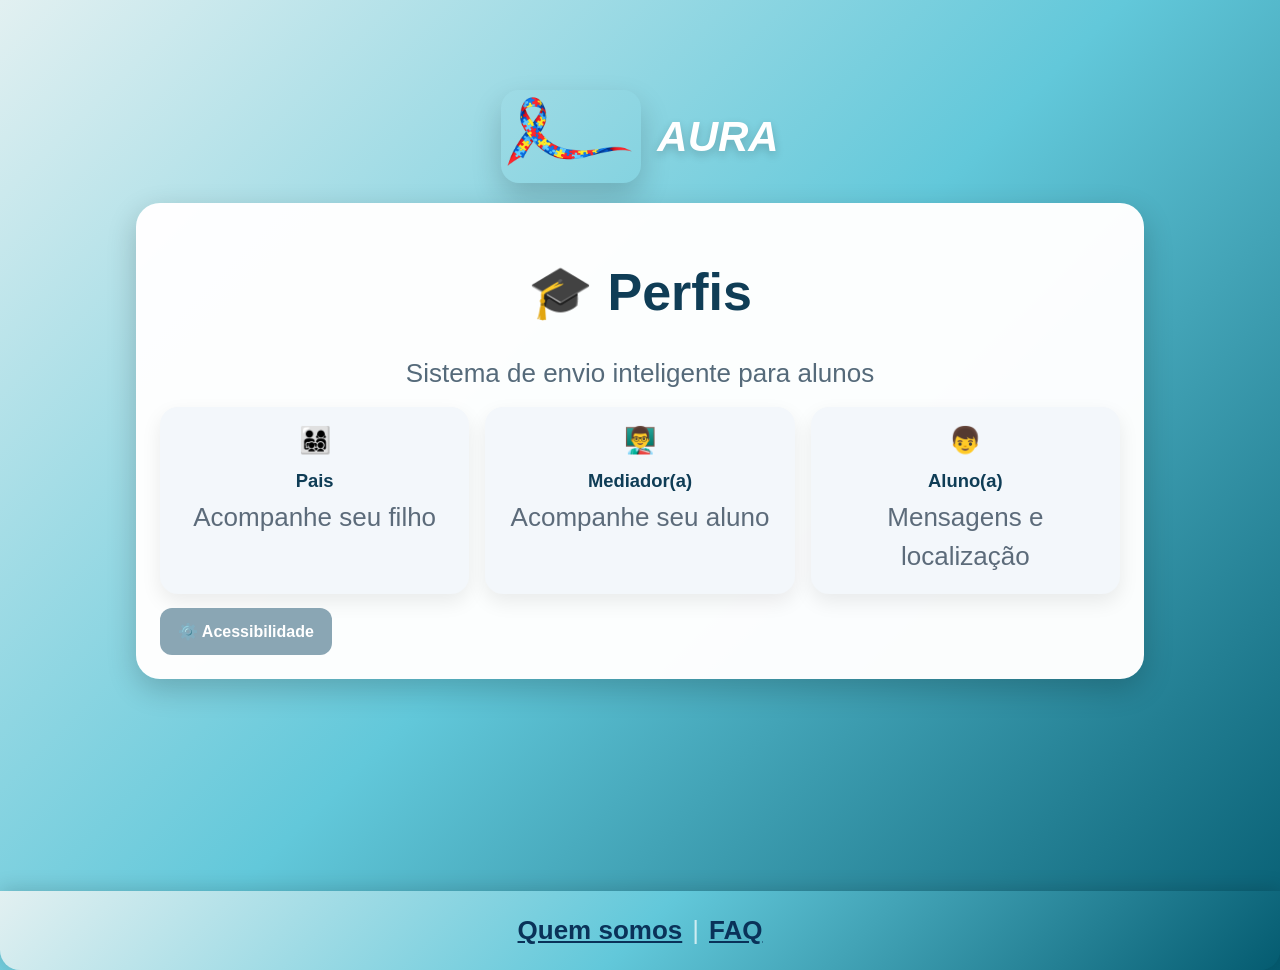
==== index.html @ e7c79120 "Update index.html" ====
<!DOCTYPE html>
<html lang="pt-br">
<head>
<meta charset="UTF-8">
<meta name="viewport" content="width=device-width, initial-scale=1.0">
<title>WatchPad Auxiliar</title>
<link rel="preconnect" href="https://fonts.googleapis.com">
<link rel="preconnect" href="https://fonts.gstatic.com" crossorigin>
<link href="https://fonts.googleapis.com/css2?family=Bodoni+Moda:wght@400;700&display=swap" rel="stylesheet">
<link rel="stylesheet" href="style.css">

</head>

<body>
    <header>
        <img src="aura.png" alt=""> 
        <h1 class="aura">
            AURA
        </h1>
    </header>

<div class="container">


<div id="home">
<h1>🎓 Perfis</h1>
<p class="sub">Sistema de envio inteligente para alunos</p>

<div class="menu">

<div class="card" onclick="abrirLoginPais()">
👨‍👩‍👧‍👦
<h3>Pais</h3>
<p>Acompanhe seu filho</p>
</div>

<div class="card" onclick="abrirLoginmediador()">
👨‍🏫
<h3>Mediador(a)</h3>
<p>Acompanhe seu aluno</p>
</div>

<div class="card" onclick="abrirLoginAluno()">
👦
<h3>Aluno(a)</h3>
<p>Mensagens e localização</p>
</div>

</div>
  <div class="page-actions">
    <button class="btn-secondary" onclick="abrirAcessibilidade()">⚙️ Acessibilidade</button>
  </div>
</div>


























<div id="loginPais" class="hidden login-panel">
  <h2 class="page-title">Entrar como Pais</h2>
  <p class="sub">Acesse o painel para acompanhar o dia do seu filho.</p>

  <div class="form-group">
    <input placeholder="Email">
  </div>
  <div class="form-group">
    <input type="password" placeholder="Senha">
  </div>

  <div class="page-actions vertical-actions">
    <button class="btn-secondary" onclick="painelPais()">Entrar</button>
    <button class="btn-secondary" onclick="abrirRecuperarSenha('pai')">Esqueci minha senha</button>
    <button class="btn-secondary" onclick="abrirCadastroPais()">Cadastrar</button>
    <button class="btn-secondary" onclick="voltar()">Voltar</button>
  </div>
</div>



<div id="loginmediador" class="hidden login-panel">
  <h2 class="page-title">Entrar como Mediador</h2>
  <p class="sub">Acesse o painel do mediador para acompanhar o aluno e a família.</p>

  <div class="form-group">
    <input placeholder="Email">
  </div>
  <div class="form-group">
    <input type="password" placeholder="Senha">
  </div>

  <div class="page-actions vertical-actions">
    <button  class="btn-secondary" onclick="painelmediador()">Entrar</button>
    <button class="btn-secondary" onclick="abrirRecuperarSenha('mediador')">Esqueci minha senha</button>
    <button class="btn-secondary" onclick="abrirCadastroMediador()">Cadastrar</button>
    <button class="btn-secondary" onclick="voltar()">Voltar</button>
  </div>
</div>



<div id="loginAluno" class="hidden login-panel">
  <h2 class="page-title">Entrar como Aluno</h2>
  <p class="sub">Acesse sua área para ver mensagens e localização.</p>

  <div class="form-group">
    <input placeholder="Usuário">
  </div>
  <div class="form-group">
    <input type="password" placeholder="Senha">
  </div>

  <div class="page-actions vertical-actions">
    <button class="btn-secondary" onclick="painelAluno()">Entrar</button>
    <button class="btn-secondary" onclick="abrirRecuperarSenha('aluno')">Esqueci minha senha</button>
    <button class="btn-secondary" onclick="voltar()">Voltar</button>
  </div>
</div>











<div id="recuperarSenha" class="hidden">

  <h2>🔑 Recuperar senha</h2>

  <p>Digite seu email cadastrado:</p>

  <input id="emailRecuperacao" placeholder="Email">


  <button class="btn-secondary" onclick="recuperarSenha()">
    Enviar nova senha
  </button>


  <button class="btn-secondary" onclick="voltar()">
    Voltar
  </button>


</div>

















<div id="tela2fa" class="hidden">
  <div class="box">
    <h3>🔐 Verificação em 2 etapas</h3>

    <p>Digite o código enviado para seu email.</p>
    <p id="mensagem2fa">Um código de verificação foi enviado para seu email.</p>
    <input id="input2fa" type="text" placeholder="Digite o código">

    <button class="btn-secondary" onclick="verificar2FA()">Confirmar</button>
    <button class="btn-secondary" onclick="reenviarCodigo2FA()">🔄 Reenviar Código</button>
    <button class="btn-secondary" onclick="voltarLoginMediador()">⬅ Voltar</button>
  </div>
</div>
<div id="acessibilidade" class="hidden">
  <h2 class="page-title">Acessibilidade</h2>
  <p class="sub">Aumente a letra e escolha um tema que facilite a leitura.</p>

  <div class="box">
    <h3>Tamanho da letra</h3>
    <div class="page-actions">
      <button class="btn-secondary" onclick="setFontSize('small')">Pequena</button>
      <button class="btn-secondary" onclick="setFontSize('medium')">Média</button>
      <button class="btn-secondary" onclick="setFontSize('large')">Grande</button>
    </div>
  </div>

  <div class="box">
    <h3>Tema</h3>
    <div class="page-actions">
      <button class="btn-secondary" onclick="setTheme('light')">Claro</button>
      <button class="btn-secondary" onclick="setTheme('dark')">Escuro</button>
    </div>
  </div>

  <div class="page-actions">
    <button class="btn-secondary" onclick="voltar()">Voltar</button>
  </div>
</div>







































<div id="registroPais" class="hidden">
  <h2 class="page-title">Cadastro dos Pais</h2>
  <p class="sub">Informe seus dados e crie uma senha para acessar o sistema.</p>

  <div class="form-group">
    <input id="cadNomePai" placeholder="Nome completo">
  </div>
  <div class="form-group">
    <input id="cadCpfPai" placeholder="CPF">
  </div>
  <div class="form-group">
    <input id="cadEmailPai" placeholder="Email">
  </div>
  <div class="form-group">
    <input id="cadSenhaPai" type="password" placeholder="Senha">
  </div>
  <div class="form-group">
    <input id="cadAlunoPai" placeholder="Nome do aluno">
  </div>
  <div class="form-group">
    <label for="cadGeneroAluno">Gênero do aluno</label>
    <select id="cadGeneroAluno">
      <option value="">Selecione</option>
      <option value="masculino">Masculino</option>
      <option value="feminino">Feminino</option>
      <option value="outro">Outro / Prefiro não dizer</option>
    </select>
  </div>
  <div class="form-group">
    <input id="cadTurmaPai" placeholder="Turma do aluno">
  </div>

  <div class="page-actions">
    <button class="btn-secondary" onclick="registrarPai()">Cadastrar</button>
    <button class="btn-secondary" onclick="voltar()">Voltar</button>
  </div>
</div>















































<div id="registroMediador" class="hidden">
  <h2 class="page-title">Cadastro do Mediador</h2>
  <p class="sub">Informe seus dados e crie uma conta para acessar o painel.</p>

  <div class="form-group">
    <input id="cadNomeMediador" placeholder="Nome completo">
  </div>
  <div class="form-group">
    <input id="cadCpfMediador" placeholder="CPF">
  </div>
  <div class="form-group">
    <input id="cadEmailMediador" placeholder="Email">
  </div>
  <div class="form-group">
    <input id="cadIdEscola" placeholder="ID da escola">
  </div>
  <div class="form-group">
    <input id="cadSenhaMediador" type="password" placeholder="Criar senha">
  </div>

  <div class="page-actions">
    <button class="btn-secondary" onclick="registrarMediador()">Cadastrar</button>
    <button class="btn-secondary" onclick="voltar()">Voltar</button>
  </div>
</div>


















































<div id="pais" class="hidden">
  <h2 class="page-title">Painel dos Pais</h2>
  <p class="sub">Envie vídeos, acompanhe localização e converse com os professores.</p>

  <div class="box">
    <h3>Localização do Aluno</h3>
    <div class="map">📍 Lucas está na escola</div>
  </div>

  <div class="box">
    <h3>Enviar vídeo para o aluno</h3>
    <video id="camera" autoplay muted></video>
    <div class="page-actions">
      <button class="btn-secondary" onclick="iniciarCamera()">Abrir Câmera</button>
      <button class="btn-secondary" onclick="gravarVideo()">Gravar</button>
      <button class="btn-secondary" onclick="pararGravacao()">Parar</button>
    </div>
    <video id="preview" controls></video>
  </div>
  <div class="box">
    <h3>Chat com Professores</h3>
    <div class="chat" id="chatPais">
      <div class="msg">Professora: Lucas teve um ótimo dia!</div>
    </div>
    <div class="form-group">
      <input id="msgPais" placeholder="Digite mensagem">
    </div>
    <div class="page-actions">
      <button class="btn-secondary" onclick="enviarMsgPais()">Enviar</button>
    </div>
  </div>
  <div class="box">
    <h3>📚 Histórico do Aluno</h3>
    <p class="sub" style="text-align:left">Eventos enviados pelo mediador:</p>
    <div class="historico" id="historicoPais">
      <p style="color:#aaa">Nenhum evento recebido ainda.</p>
    </div>
  </div>
  <div class="box">
    <h3>⚙ Perfil dos Pais</h3>
    <p>Gerencie suas informações pessoais e preferências da conta.</p>
  
    <div class="page-actions">
      <button class="btn-secondary" onclick="abrirConfiguracoesPais()">
        ⚙ Abrir Configurações
      </button>
  
      <button class="btn-secondary" onclick="logout()">
         Sair
      </button>
    </div>
  </div>
</div>

























<div id="aluno" class="hidden aluno-page">
  <div class="aluno-hero" id="alunoHero">
    <h2 class="page-title" id="alunoTitle">Olá Lucas 👋</h2>
    <p class="sub" id="alunoSubtitle">Seu espaço tranquilo para saber onde está e contar como se sente.</p>
  </div>

  <div class="box">
    <h3>Onde você está</h3>
    <div class="map" id="alunoLocation">📍 Escola Municipal</div>
  </div>

  <div class="box">
    <h3>Mensagem dos Pais</h3>
    <video id="videoAluno" controls></video>
  </div>

  <div class="box">
    <h3>Coisas que ajudam hoje</h3>
    <div class="sticker-grid">
      <div class="sticker-card masculino" id="sticker1"><span>🎧</span>Música calma</div>
      <div class="sticker-card masculino" id="sticker2"><span>☕</span>Intervalo tranquilo</div>
      <div class="sticker-card masculino" id="sticker3"><span>📚</span>História favorita</div>
      <div class="sticker-card masculino" id="sticker4"><span>🌈</span>Atividade sensorial</div>
    </div>
  </div>

  <div class="box">
    <h3>Configurações da Página</h3>
    <p>Escolha um tema de fundo com desenhos e cores especiais para você.</p>
    <div id="alunoThemeOptions" class="theme-options"></div>
  </div>

  <div class="box">
    <h3>Comunicação Rápida</h3>
    <div class="actions">
      <button class="action-btn" onclick="enviarMensagemAluno('😊 Estou bem')">😊 Estou bem</button>
      <button class="action-btn" onclick="enviarMensagemAluno('🚨 Preciso de ajuda')">🚨 Preciso de ajuda</button>
      <button class="action-btn" onclick="enviarMensagemAluno('💧 Quero água')">💧 Quero água</button>
      <button class="action-btn" onclick="enviarMensagemAluno('😔 Estou triste')">😔 Estou triste</button>
    </div>
  </div>

  <div class="page-actions">
    <button class="btn-secondary" onclick="logout()">Sair</button>
  </div>
</div>

































<div id="configuracoesPais" class="hidden">
  <h2 class="page-title">⚙ Configurações do Perfil</h2>
  <p class="sub">Atualize suas informações pessoais.</p>

  <div class="box">
    <h3>👤 Informações Pessoais</h3>

    <div class="form-group"><input id="nomePaiConfig" placeholder="Alterar nome"></div>

    <div class="form-group"><input id="emailPaiConfig" placeholder="Alterar email"></div>

    <div class="form-group"><input id="senhaPaiConfig" type="password" placeholder="Nova senha"></div>

    <div class="form-group"><input id="alunoPaiConfig" placeholder="Alterar nome do aluno"></div>
    
    <div class="form-group"><input id="turmaPaiConfig" placeholder="Alterar turma do aluno"></div>
    
    <button class="btn-secondary" onclick="salvarConfiguracoesPais()">💾 Salvar Alterações</button>
  </div>
<div class="box">
  <h3>🔒 Segurança</h3>
  <div class="page-actions">
    <button class="btn-secondary" id="btnAtivar2FAPai" onclick="toggle2FAPai()">
      📱 Ativar autenticação em 2 etapas
    </button>

    <button class="btn-secondary" id="btnDesativar2FAPai" style="display: none;" onclick="toggle2FAPai()">
      🔓 Desativar autenticação em 2 etapas
    </button>

    <button class="btn-secondary" onclick="logout()">
      🚪 Sair da Conta
    </button>
  </div>

</div>
  <div class="page-actions">
    <button class="btn-secondary" onclick="voltarPainelPais()">⬅ Voltar ao Painel</button>
  </div>
</div>



<div id="mediador" class="hidden">
    <div id="configuracoesMediador" class="hidden">
    <h2 class="page-title">⚙ Configurações do Perfil</h2>
    <p class="sub">Ajuste suas informações, notificações e opções de segurança.</p>

    <div class="box">
      <h3>👤 Informações Pessoais</h3>
      <div class="form-group">
        <input type="text" placeholder="Alterar nome">
      </div>
      <div class="form-group">
        <input type="email" placeholder="Alterar email">
      </div>
      <div class="form-group">
        <input type="text" placeholder="Alterar ID da Escola">
      </div>
      <div class="form-group">
        <input type="password" placeholder="Nova senha">
      </div>
      <button class="btn-secondary" onclick="salvarConfiguracoesMediador()">💾 Salvar Alterações</button>
    </div>

    <div class="box">
      <h3>🔔 Notificações</h3>
      <label><input type="checkbox" id="notifUrgentes"> Receber mensagens urgentes</label>
      <label><input type="checkbox" id="notifLocalizacao"> Receber alertas de localização</label>
      <label><input type="checkbox" id="notifRelatorios"> Receber relatórios diários</label>
      <br><br>
      <button class="btn-secondary" onclick="salvarNotificacoes()">💾 Salvar Notificações</button>
    </div>

  <div class="box">
    <h3>🔊 Sons</h3>
  
    <select id="somNotificacao">
      <option value="padrao">🔔 Padrão</option>
      <option value="suave">🎵 Suave</option>
      <option value="urgente">🚨 Urgente</option>
    </select>
  
    <br><br>
  
    <button class="btn-secondary" onclick="testarSom()">▶ Testar Som</button>
    <button class="btn-secondary" onclick="salvarSom()">💾 Salvar Som</button>
  </div>

    <div class="box">
      <h3>🔒 Segurança</h3>
      <div class="page-actions">
        <button class="btn-secondary" id="btnAtivar2FA" onclick="toggle2FA()">📱 Ativar autenticação em 2 etapas</button>
          <button class="btn-secondary" id="btnDesativar2FA" style="display: none;" onclick="toggle2FA()">🔓 Desativar autenticação em 2 etapas</button>
        <button class="btn-secondary" onclick="logout()">🚪 Sair da Conta</button>
      </div>
    </div>

    <div class="page-actions">
      <button class="btn-secondary" onclick="voltarPainelMediador()">⬅ Voltar ao Painel</button>
    </div>
  </div>
  

  <div id="mediadorMain">
    <h2 class="page-title">👨‍🏫 Painel do Mediador</h2>
    <p class="sub">Gerencie o aluno, responda mensagens e acompanhe o histórico com clareza.</p>

    <div class="box">
      <h3>🎓 Aluno Acompanhado</h3>
      <div class="perfil-aluno">
        <img src="https://cdn-icons-png.flaticon.com/512/3048/3048122.png" width="80">
        <div>
          <h3>Lucas Oliveira</h3>
          <p>10 anos • Turma 5º A</p>
          <p>Status: ✅ Na escola</p>
        </div>
      </div>
    </div>

    <div class="box">
      <h3>📍 Localização do Aluno</h3>
      <div class="map">📌 Escola Municipal Aurora<br><br>🕒 Atualizado há 2 minutos</div>
    </div>

    <div class="box">
      <h3>💬 Mensagens Rápidas do Aluno</h3>
      <div class="chat" id="chatAluno">
        <div class="msg aluno">😔 "Estou triste"</div>
        <div class="msg aluno">💧 "Quero água"</div>
        <div class="msg urgent">🚨 "Preciso de ajuda"</div>
      </div>
      <div class="form-group">
        <input id="respostaMediador" placeholder="Responder ao aluno...">
      </div>
      <button class="btn-secondary" onclick="responderAluno()">Enviar resposta</button>
    </div>

    <div class="box">
      <h3>👨‍👩‍👧 Chat com os Pais</h3>
      <div class="chat" id="chatPaisMediador">
        <div class="msg">👩 Mãe: Lucas dormiu bem hoje.</div>
        <div class="msg">👨 Mediador: Obrigado pelo aviso ❤️</div>
      </div>
      <div class="form-group">
        <input id="msgPaisMediador" placeholder="Digite uma mensagem">
      </div>
      <button class="btn-secondary" onclick="enviarMsgPaisMediador()">Enviar</button>
    </div>

    <div class="box">
  <h3>📚 Histórico do Aluno</h3>
  <div class="historico">
    <label><input type="checkbox" class="evento-check" value="✅ Completou atividade de matemática | 08:15 | sucesso"> ✅ Completou atividade de matemática <span>08:15</span></label>
    <label><input type="checkbox" class="evento-check" value="✅ Participou da roda de leitura | 09:20 | sucesso"> ✅ Participou da roda de leitura <span>09:20</span></label>
    <label><input type="checkbox" class="evento-check" value="⚠ Ficou agitado durante o recreio | 10:05 | alerta"> ⚠ Ficou agitado durante o recreio <span>10:05</span></label>
    <label><input type="checkbox" class="evento-check" value="🚨 Pedido urgente enviado | 10:12 | urgente"> 🚨 Pedido urgente enviado <span>10:12</span></label>
  </div>
  <div class="page-actions" style="margin-top:14px">
    <button class="btn-secondary" onclick="enviarHistoricoParaPais()">Enviar para os Pais</button>
  </div>
</div>

    <div class="box">
      <h3>⚙ Perfil do Mediador</h3>
      <p>Gerencie suas informações pessoais e preferências da conta.</p>
      <div class="page-actions">
        <button class="btn-secondary" onclick="abrirConfiguracoes()">⚙ Abrir Configurações</button>
        <button class="btn-secondary" onclick="logout()">Sair</button>
      </div>
    </div>
  </div>
</div>
















































</div>
<footer id="rodape" class="footer home-footer">
  <div class="footer-content">
    <div class="footer-links">
      <a href="QuemSomos.html">Quem somos</a>
      <span class="footer-separator">|</span>
      <a href="FAQ.html">FAQ</a>
    </div>
  </div>
</footer>

<script src="https://cdn.jsdelivr.net/npm/@emailjs/browser@4/dist/email.min.js"></script>

<script>
  emailjs.init({
    publicKey: "IQWuJmZuiv3ZullEm",
  });
</script>

<script src="script.js"></script>

</body>
</html>
---- style.css ----
body{
    font-family: Arial, sans-serif;
    margin:0;
    background:linear-gradient(135deg,#e2f0f1,rgb(98, 200, 218),#045b70 );
    min-height:100vh;
    display:flex;
    flex-direction:column;
    align-items:center;
    padding:70px 0 0;
}

header{
    display:flex;
    align-items:center;
    justify-content:center;
    gap:16px;
    margin:20px 0 20px;
    text-align:center;
    width:min(100%,960px);
}

header img{
    width:140px;
    max-width:170px;
    border-radius:18px;
    box-shadow:0 14px 30px rgba(0,0,0,0.18);
}

.aura{
    position:static;
    left:auto;
    transform:none;
    width:auto;
    font-style:italic;
    font-size:42px;
    color:#ffffff;
    margin:0;
    text-shadow:0 4px 10px rgba(0,0,0,0.2);
}
#home{
     text-align:center;
}
.container{
    width:92%;
    max-width:960px;
    background:rgba(255,255,255,0.98);
    border-radius:24px;
    padding:24px 24px 24px;
    box-shadow:0 10px 30px rgba(0,0,0,0.2);
    position: relative;
}
.container.sem-caixa {
    background: transparent;
    box-shadow: none;
    border: none;
    max-width: 100%;
}
.page-title{
    font-size:1.8rem;
    margin:0 0 8px;
    color:#0f3d56;
}

.menu{
    display:flex;
    gap:16px;
    justify-content:center;
    margin-top:18px;
    flex-wrap:wrap;
}

.sub{
    text-align:center;
    color:#556a7a;
    margin-bottom:18px;
}

.card{
    flex:1;
    min-width:180px;
    padding:18px;
    border-radius:18px;
    background:#f3f7fb;
    text-align:center;
    cursor:pointer;
    transition:transform 0.3s ease, box-shadow 0.3s ease;
    box-shadow:0 8px 20px rgba(0,0,0,0.08);
}

.card:hover{
    transform:scale(1.03);
    box-shadow:0 16px 30px rgba(0,0,0,0.14);
}

.card h3{
    margin:14px 0 6px;
    font-size:1.15rem;
}

.card p{
    margin:0;
    color:#5c6b7a;
    line-height:1.5;
}

button{
    padding:14px 18px;
    border:none;
    border-radius:12px;
    background:#070707;
    color:white;
    font-size:16px;
    cursor:pointer;
    transition:background 0.25s ease, transform 0.25s ease;
}

button:hover{
    background:#686969;
}

.btn-secondary{
    background:#8aa6b4;
    font-weight: bold;
}

.btn-secondary:hover{
    background:#6f8a9b;
}

input{
    width:96%;
    padding:12px 14px;
    margin-top:10px;
    border-radius:10px;
    border:1px solid #d1d7dd;
    background:#f8fbff;
    color:#1c2e46;
    font-size:15px;
}

.form-group{
    margin-bottom:16px;
}

.page-actions{
    display:flex;
    flex-wrap:wrap;
    gap:10px;
    align-items:center;
    margin-top:14px;
}

.page-actions.vertical-actions{
    flex-direction:column;
    align-items:stretch;

}

.page-actions.vertical-actions button{
    width:100%;
}

.login-panel{
    max-width:420px;
    width:100%;
    margin:0 auto;
    padding:28px 24px;
    background:rgba(243,247,251,0.97);
    border-radius:24px;
    box-shadow:0 18px 40px rgba(0,0,0,0.12);
    display:flex;
    flex-direction:column;
    gap:16px;
}

.login-panel .page-title,
.login-panel .sub{
    text-align:center;
}

label{
    display:block;
    margin-bottom:6px;
    color:#334155;
    font-size:0.95rem;
}

label input[type="checkbox"]{
    margin-right:8px;
    width:auto;
    padding:0;
    margin-top:0;
}

select{
    width:100%;
    padding:12px 14px;
    margin-top:4px;
    border-radius:10px;
    border:1px solid #d1d7dd;
    background:#f8fbff;
    color:#1c2e46;
    font-size:15px;
}

.aluno-page{
    background: linear-gradient(180deg, rgba(238,255,255,0.95), rgba(206,246,255,0.95));
    border: 2px solid rgba(0, 148, 212, 0.16);
    padding: 22px;
    border-radius: 24px;
}

.aluno-page.masculino{
    border-color: rgba(3, 105, 161, 0.18);
}

.aluno-page.feminino{
    border-color: rgba(183, 54, 188, 0.2);
}

.aluno-hero{
    background: linear-gradient(135deg, #d9f7ff, #c7e9ff);
    border: 1px dashed #73c2fb;
    border-radius: 20px;
    padding: 18px;
    text-align: center;
    box-shadow: inset 0 0 0 1px rgba(74,144,226,0.08);
}

.aluno-hero p{
    margin: 10px 0 0;
    color: #0c4a6e;
    font-weight: 600;
}

.aluno-hero.masculino{
    background: linear-gradient(135deg, #d9f7ff, #c7e0ff);
    border-color: #73c2fb;
    color:#0c4a6e;
}

.aluno-hero.feminino{
    background: linear-gradient(135deg, #ffe5f8, #f4d3ff);
    border-color:#e59bf0;
    color:#581c5a;
}

.aluno-hero.neutro{
    background: linear-gradient(135deg, #f2f7fa, #e9f2f7);
    border-color:#a4d5e2;
    color:#214d60;
}

.theme-options{
    display:flex;
    flex-wrap:wrap;
    gap:10px;
    margin-top:12px;
}

.theme-option{
    flex:1 1 120px;
    padding:12px 14px;
    border-radius:14px;
    border:1px solid rgba(15,23,42,0.12);
    background:#ffffff;
    color:#0f3d56;
    cursor:pointer;
    font-weight:700;
    transition:transform 0.2s ease, background 0.2s ease, border-color 0.2s ease;
}

.theme-option:hover{
    transform:translateY(-1px);
    background:#e8f6ff;
}



/* html theme rules removed to keep themes scoped to .aluno-page only */

.sticker-card.feminino{
    background:#fff0fb;
    border-color:#f0b7ff;
    color:#6f2f64;
    box-shadow:0 10px 20px rgba(185,84,177,0.14);
}

.sticker-grid{
    display:grid;
    grid-template-columns:repeat(2,minmax(120px,1fr));
    gap:12px;
    margin-top:12px;
}

.sticker-card{
    background:#ffffff;
    border: 1px solid #d5efff;
    border-radius:18px;
    padding:16px;
    text-align:center;
    color:#114d6d;
    box-shadow:0 10px 20px rgba(25,118,210,0.08);
}

.sticker-card span{
    display:block;
    font-size:1.8rem;
    margin-bottom:10px;
}

.aluno-page .box{
    background:rgba(255,255,255,0.95);
}

.hidden{
    display:none;
}

body.theme-light{
    background:linear-gradient(135deg,#e2f0f1,rgb(98, 200, 218),#045b70);
    color:#0f3d56;
}

body.theme-dark{
    background:#0f172a;
    color:#e2e8f0;
}

body.theme-dark .container{
    background:rgba(15,23,42,0.98);
}

body.theme-dark .card{
    background:#111827;
    color:#e2e8f0;
}

body.theme-dark .sub,
body.theme-dark p,
body.theme-dark label{
    color:#cbd5e1;
}

body.theme-dark input{
    background:#0f172a;
    border-color:#334155;
    color:#e2e8f0;
}

body.theme-dark .map,
body.theme-dark .box,
body.theme-dark .chat{
    background:#111827;
}

body.theme-dark .msg{
    background:#1f2937;
    color:#e2e8f0;
}

body.theme-dark button{
    background:#2563eb;
}

body.theme-dark button:hover{
    background:#1d4ed8;
}

body.font-small{
    font-size:14px;
}

.footer{
    width:100%;
    margin:0;
    margin-top:auto;
    padding:24px 0;
    border-radius:0 0 20px 20px;
    background:linear-gradient(135deg,#e2f0f1,rgb(98, 200, 218),#045b70 );
    color:#f5f9ff;
    text-align:center;
    box-shadow:0 -2px 20px rgba(0,0,0,0.16);
}

.footer .footer-content{
    width:min(100%,1200px);
    padding:0 20px;
    margin:0 auto;
    display:flex;
    flex-direction:column;
    gap:12px;
    align-items:center;
    justify-content:center;
}

.footer-links{
    display:flex;
    align-items:center;
    gap:10px;
    flex-wrap:wrap;
    justify-content:center;
}

.footer-separator{
    color:rgba(255,255,255,0.7);
}

.footer p{
    margin:0;
    max-width:760px;
    line-height:1.75;
    color:#dceeff;
    font-size:0.98rem;
}

.footer a{
    color:#0a3259;
    text-decoration:underline;
    font-weight:700;
}

.faq-list details{
    background:rgba(255,255,255,0.95);
    border:1px solid rgba(56, 135, 235, 0.18);
    border-radius:18px;
    margin-bottom:14px;
    padding:0;
    overflow:hidden;
    box-shadow:0 8px 20px rgba(0, 91, 141, 0.08);
}

.faq-list summary{
    list-style:none;
    cursor:pointer;
    padding:18px 20px;
    font-size:1rem;
    font-weight:700;
    color:#0f3d56;
    position:relative;
}

.faq-list summary::-webkit-details-marker{
    display:none;
}

.faq-list details[open] summary{
    background:rgba(9, 122, 199, 0.12);
}

.faq-list p{
    margin:0;
    padding:0 20px 18px;
    color:#264870;
    line-height:1.8;
    font-size:0.96rem;
}

.faq-list summary::after{
    content:'+';
    position:absolute;
    right:20px;
    top:50%;
    transform:translateY(-50%);
    font-size:1.2rem;
    color:#0f3d56;
}

.faq-list details[open] summary::after{
    content:'−';
}

.quem-somos-page{
    background:linear-gradient(135deg,#0f4db5,#5ab0ff,#1055a8);
    color:#102a4b;
}

.quem-somos-page .container{
    background:rgba(255,255,255,0.96);
}

.quem-somos-page .aura{
    color:#ffffff;
    text-shadow:0 4px 12px rgba(0,0,0,0.18);
}

.quem-somos-page .page-title,
.quem-somos-page h1,
.quem-somos-page h2{
    font-family:'Bodoni Moda',serif;
    color:#0a3259;
}

.quem-somos-page .intro,
.quem-somos-page .autism-box p{
    font-size:1rem;
    line-height:1.8;
    color:#264870;
}

.quem-somos-page .autism-box{
    border:2px solid #67b8ff;
    background:linear-gradient(180deg,rgba(128,209,255,0.16),rgba(255,255,255,0.92));
    box-shadow:0 14px 30px rgba(51, 102, 153, 0.12);
}

.quem-somos-page .link-button{
    display:inline-flex;
    align-items:center;
    justify-content:center;
    text-decoration:none;
}

@media (max-width: 768px) {
    .footer{
        margin:20px 12px 10px;
        padding:16px;
    }
}

body.font-medium{
    font-size:26px;
}

body.font-large{
    font-size:38px;
}

.map{
    min-height:120px;
    background:#e5f0f8;
    border-radius:15px;
    display:flex;
    align-items:center;
    justify-content:center;
    font-size:18px;
    margin-bottom:16px;
    padding:16px;
    text-align:center;
}

.chat{
    background:#f8fbff;
    border-radius:14px;
    padding:16px;
    max-height:280px;
    overflow-y:auto;
    box-shadow: inset 0 1px 6px rgba(0,0,0,0.04);
    margin-bottom:12px;
}

.msg{
    background:#ffffff;
    padding:12px 14px;
    border-radius:12px;
    margin-bottom:12px;
    box-shadow:0 2px 6px rgba(0,0,0,0.04);
}

.actions{
    display:grid;
    grid-template-columns:repeat(2,minmax(120px,1fr));
    gap:10px;
    margin-top:15px;
}

.action-btn{
    padding:12px;
    border-radius:10px;
    background:linear-gradient(90deg,#8dd0e4,#52a9c4,rgb(9, 133, 155));
    color:white;
    border:none;
    transition: transform 0.25s ease;
}

.action-btn:hover{
    transform:translateY(-1px);
}

video{
    width:100%;
    max-height:250px;
    border-radius:12px;
    background:black;
    margin-top:10px;
}

.box{
    background:white;
    padding:22px;
    border-radius:18px;
    margin-bottom:20px;
    box-shadow:0 6px 20px rgba(0,0,0,0.08);
    
}

.perfil-aluno{
    display:flex;
    align-items:center;
    gap:18px;
}

.aluno{
    background:#dde8ff;
}

.msg.urgente{
    background:#ffe5e5;
    border-left:4px solid #e74c3c;
    color:#682020;
    font-weight:600;
}

.historico{
    display:flex;
    flex-direction:column;
    gap:12px;
}

.evento{
    padding:14px;
    border-radius:14px;
    background:#f7f9fc;
}

.sucesso{
    border-left:5px solid #2ecc71;
}

.alerta{
    border-left:5px solid #f39c12;
}

.urgente{
    border-left:5px solid #e74c3c;
}

.evento span{
    float:right;
    opacity:0.7;
}

/* Media Queries para Celular */
@media (max-width: 768px) {
    body {
        padding: 60px 0 20px;
    }

    header {
        flex-direction: column;
        gap: 10px;
        margin: 10px 0 15px;
    }

    header img {
        width: 100px;
        max-width: 120px;
    }

    .aura {
        font-size: 32px;
    }

    .container {
        width: 95%;
        padding: 18px 16px;
        border-radius: 18px;
    }

    .page-title {
        font-size: 1.5rem;
    }

    .menu {
        gap: 12px;
        margin-top: 15px;
    }

    .card {
        min-width: 140px;
        padding: 14px;
        border-radius: 14px;
    }

    .card h3 {
        font-size: 1rem;
        margin: 10px 0 4px;
    }

    .card p {
        font-size: 0.85rem;
    }

    button {
        padding: 12px 14px;
        font-size: 15px;
        border-radius: 10px;
    }

    input, select {
        width: 100%;
        padding: 10px 12px;
        margin-top: 8px;
        font-size: 16px;
    }

    .login-panel {
        max-width: 100%;
        padding: 20px 16px;
        margin: 0 10px;
    }

    .form-group {
        margin-bottom: 12px;
    }

    .page-actions {
        gap: 8px;
    }

    .page-actions.vertical-actions button {
        width: 100%;
        padding: 12px 14px;
    }

    label {
        font-size: 0.9rem;
        margin-bottom: 4px;
    }

    .chat {
        max-height: 200px;
        padding: 12px;
        margin-bottom: 10px;
    }

    .msg {
        padding: 10px 12px;
        margin-bottom: 8px;
        font-size: 0.95rem;
    }

    .map {
        min-height: 100px;
        font-size: 16px;
        padding: 12px;
        margin-bottom: 12px;
    }

    .box {
        padding: 16px;
        margin-bottom: 15px;
        border-radius: 16px;
    }

    .box h3 {
        font-size: 1.1rem;
        margin-bottom: 12px;
    }

    .actions {
        grid-template-columns: 1fr;
        gap: 8px;
    }

    .action-btn {
        padding: 10px;
        border-radius: 10px;
        font-size: 0.95rem;
    }

    video {
        max-height: 200px;
        margin-top: 8px;
    }

    .aluno-page {
        padding: 16px;
    }

    .aluno-hero {
        padding: 14px;
        margin-bottom: 12px;
    }

    .aluno-hero p {
        margin: 8px 0 0;
        font-size: 0.9rem;
    }

    .sticker-grid {
        grid-template-columns: 1fr;
        gap: 10px;
        margin-top: 10px;
    }

    .sticker-card {
        padding: 12px;
        border-radius: 14px;
    }

    .sticker-card span {
        font-size: 1.5rem;
        margin-bottom: 6px;
    }

    .theme-options {
        gap: 8px;
        margin-top: 10px;
    }

    .theme-option {
        flex: 1 1 100%;
        padding: 10px 12px;
        font-size: 0.9rem;
        border-radius: 12px;
    }

    .perfil-aluno {
        flex-direction: column;
        gap: 12px;
        text-align: center;
    }

    .perfil-aluno img {
        width: 60px;
    }

    .historico {
        gap: 10px;
    }

    .evento {
        padding: 12px;
        border-radius: 12px;
        font-size: 0.95rem;
    }

    .evento span {
        display: block;
        float: none;
        margin-top: 6px;
        opacity: 0.7;
    }

    .sub {
        font-size: 0.9rem;
        margin-bottom: 12px;
    }
}

@media (max-width: 480px) {
    body {
        padding: 50px 0 15px;
    }

    header {
        margin: 8px 0 12px;
        gap: 8px;
    }

    header img {
        width: 80px;
        max-width: 100px;
    }

    .aura {
        font-size: 26px;
        margin: 0;
    }

    .container {
        width: 96%;
        padding: 14px 12px;
    }

    .page-title {
        font-size: 1.3rem;
        margin: 0 0 6px;
    }

    .sub {
        font-size: 0.85rem;
        margin-bottom: 10px;
    }

    .menu {
        gap: 10px;
        flex-direction: column;
        margin-top: 12px;
    }

    .card {
        min-width: 100%;
        padding: 12px;
    }

    .card h3 {
        font-size: 0.95rem;
        margin: 8px 0 3px;
    }

    .card p {
        font-size: 0.8rem;
    }

    button {
        padding: 10px 12px;
        font-size: 14px;
        width: 100%;
    }

    input, select {
        width: 100%;
        padding: 10px 12px;
        font-size: 16px;
        margin-top: 6px;
    }

    .login-panel {
        max-width: 100%;
        padding: 16px 12px;
        margin: 0 8px;
        border-radius: 16px;
    }

    .form-group {
        margin-bottom: 10px;
    }

    .page-actions {
        gap: 6px;
        flex-direction: column;
    }

    .chat {
        max-height: 180px;
        padding: 10px;
        margin-bottom: 10px;
        border-radius: 12px;
    }

    .msg {
        padding: 8px 10px;
        margin-bottom: 6px;
        font-size: 0.9rem;
        border-radius: 10px;
    }

    .map {
        min-height: 90px;
        font-size: 14px;
        padding: 10px;
        margin-bottom: 10px;
        border-radius: 12px;
    }

    .box {
        padding: 12px;
        margin-bottom: 12px;
        border-radius: 14px;
    }

    .box h3 {
        font-size: 1rem;
        margin-bottom: 10px;
    }

    .actions {
        grid-template-columns: 1fr;
        gap: 6px;
        margin-top: 10px;
    }

    .action-btn {
        padding: 10px;
        font-size: 0.9rem;
        border-radius: 10px;
    }

    video {
        max-height: 180px;
        margin-top: 8px;
        border-radius: 10px;
    }

    .aluno-page {
        padding: 12px;
        border-radius: 16px;
    }

    .aluno-hero {
        padding: 12px;
        margin-bottom: 10px;
        border-radius: 14px;
    }

    .aluno-hero p {
        margin: 6px 0 0;
        font-size: 0.85rem;
    }

    .sticker-grid {
        grid-template-columns: 1fr;
        gap: 8px;
        margin-top: 8px;
    }

    .sticker-card {
        padding: 10px;
        border-radius: 12px;
        font-size: 0.9rem;
    }

    .sticker-card span {
        font-size: 1.3rem;
        margin-bottom: 4px;
    }

    .theme-options {
        gap: 6px;
        margin-top: 8px;
        flex-direction: column;
    }

    .theme-option {
        flex: 1 1 100%;
        padding: 10px;
        font-size: 0.85rem;
    }

    .perfil-aluno {
        flex-direction: column;
        text-align: center;
        gap: 10px;
    }

    .perfil-aluno img {
        width: 50px;
    }

    .perfil-aluno h3 {
        margin: 0;
        font-size: 1rem;
    }

    .perfil-aluno p {
        margin: 4px 0;
        font-size: 0.85rem;
    }

    .historico {
        gap: 8px;
    }

    .evento {
        padding: 10px;
        border-radius: 10px;
        font-size: 0.9rem;
    }

    .evento span {
        display: block;
        float: none;
        margin-top: 4px;
        text-align: right;
    }

    label {
        font-size: 0.85rem;
        margin-bottom: 3px;
    }
}

body.theme-dark {
    background: #0f172a !important;
    background-image: none !important;
    color: #e2e8f0 !important;
}

body.theme-dark .container {
    background: #1e293b !important;
    color: #e2e8f0 !important;
    box-shadow: 0 10px 30px rgba(0,0,0,0.5) !important;
}

body.theme-dark .box {
    background: #111827 !important;
    color: #e2e8f0 !important;
    box-shadow: 0 6px 20px rgba(0,0,0,0.3) !important;
}

body.theme-dark .login-panel {
    background: #111827 !important;
}

body.theme-dark .map,
body.theme-dark .chat {
    background: #0f172a !important;
    color: #e2e8f0 !important;
}

body.theme-dark input,
body.theme-dark select {
    background: #1f2937 !important;
    border-color: #4b5563 !important;
    color: #ffffff !important;
}

body.theme-dark h1,
body.theme-dark h2,
body.theme-dark h3,
body.theme-dark .page-title {
    color: #f8fafc !important;
}

body.theme-dark p,
body.theme-dark label,
body.theme-dark .sub {
    color: #cbd5e1 !important;
}

body.theme-dark .aluno-page {
    background: #1e293b !important;
}
body.theme-dark .aluno-hero {
    background: #111827 !important;
    border-color: #475569 !important;
}
body.theme-dark .sticker-card {
    background: #1f2937 !important;
    color: #e2e8f0 !important;
    border-color: #334155 !important;
}

body.theme-dark .faq-list details {
    background: #1e293b !important;
    border-color: #334155 !important;
}

body.theme-dark .faq-list summary {
    color: #f8fafc !important;
}

body.theme-dark .faq-list p {
    color: #cbd5e1 !important;
}

body.theme-dark [class*="historico"] {
    background: #111827 !important;
    background-color: #111827 !important;
    border-color: #334155 !important;
    color: #e2e8f0 !important;
}

body.theme-dark [class*="historico"] h1,
body.theme-dark [class*="historico"] h2,
body.theme-dark [class*="historico"] h3,
body.theme-dark [class*="historico"] h4,
body.theme-dark [class*="historico"] p {
    color: #f8fafc !important;
}

body.theme-dark div[class*="evento"] {
    background: #1f2937 !important;
    background-color: #1f2937 !important;
    color: #e2e8f0 !important;
    border-color: #4b5563 !important;
}

body.theme-dark [class*="sucesso"] {
    background: rgba(6, 78, 59, 0.8) !important;
    background-color: rgba(6, 78, 59, 0.8) !important;
    color: #d1fae5 !important;
    border-left: 5px solid #10b981 !important;
}

body.theme-dark [class*="alerta"] {
    background: rgba(127, 29, 29, 0.8) !important;
    background-color: rgba(127, 29, 29, 0.8) !important;
    color: #fee2e2 !important;
    border-left: 5px solid #ef4444 !important;
}

body.theme-dark [class*="historico"] span,
body.theme-dark [class*="evento"] span,
body.theme-dark [class*="sucesso"] span,
body.theme-dark [class*="alerta"] span {
    color: #94a3b8 !important;
}

body.theme-dark [class*="sucesso"] span { color: #a7f3d0 !important; }
body.theme-dark [class*="alerta"] span { color: #fca5a5 !important; }

body.theme-dark .footer,
body.theme-dark footer,
body.theme-dark [class*="footer"] {
    background: #0f172a !important;
    background-color: #0f172a !important;
    border-top: 1px solid #1e293b !important;
    color: #e2e8f0 !important;
}

body.theme-dark .footer-content {
    background: transparent !important;
    color: #e2e8f0 !important;
}

body.theme-dark .footer-links a,
body.theme-dark .footer a,
body.theme-dark footer a {
    color: #38bdf8 !important; 
    text-decoration: none !important;
}

body.theme-dark .footer-links a:hover,
body.theme-dark .footer a:hover,
body.theme-dark footer a:hover {
    color: #7dd3fc !important; 
    text-underline-offset: 4px !important;
}

body.theme-dark .footer p,
body.theme-dark footer p,
body.theme-dark .footer-bottom {
    color: #94a3b8 !important; 
}

body.theme-dark .home-footer {
    background: #0f172a !important; 
    background-color: #0f172a !important;
    border-top: 1px solid #1e293b !important;
}

body.theme-dark .home-footer .footer-links a,
body.theme-dark .home-footer a {
    color: #38bdf8 !important; 
} 
body.theme-dark .theme-option,
body.theme-dark #alunoThemeOptions button,
body.theme-dark button.theme-option {
    color: #ffffff !important; 
    text-shadow: 0px 1px 2px rgba(0, 0, 0, 0.5) !important; 
    border: 1px solid rgba(255, 255, 255, 0.2) !important; 
}

body.theme-dark .theme-option:hover {
    color: #ffffff !important;
    filter: brightness(1.2) !important; 
}

body.theme-dark #aluno[style*="background: rgb(199, 210, 254)"],
body.theme-dark #aluno[style*="background: #c7d2fe"] {
    background: #581c87 !important; 
}

body.theme-dark #aluno[style*="background: rgb(233, 213, 255)"],
body.theme-dark #aluno[style*="background: #e9d5ff"] {
    background: #6b21a8 !important; 
}

body.theme-dark #aluno[style*="background: rgb(251, 207, 232)"],
body.theme-dark #aluno[style*="background: #fbcfe8"] {
    background: #831843 !important; 
}

body.theme-dark #aluno[style*="background: rgb(219, 234, 254)"],
body.theme-dark #aluno[style*="background: #dbeafe"] {
    background: #1e3a8a !important; 
}

body.theme-dark #aluno[style*="background: rgb(254, 202, 202)"],
body.theme-dark #aluno[style*="background: #fecaca"] {
    background: #7f1d1d !important; 
}

body.theme-dark #aluno[style*="background: rgb(120, 255, 105)"],
body.theme-dark #aluno[style*="background: #78ff69"] {
    background: #064e3b !important; 
}

body.theme-dark #aluno[style*="background: rgb(229, 231, 235)"],
body.theme-dark #aluno[style*="background: #e5e7eb"],
body.theme-dark #aluno.neutro {
    background: #475569 !important; 
    color: #ffffff !important;      
}

body.theme-dark #aluno[style*="background: rgb(191, 219, 254)"],
body.theme-dark #aluno[style*="background: #bfdbfe"],
body.theme-dark #aluno.arcoiris {
    background: #1e3a8a !important; 
}

body.theme-dark #aluno[style*="background: rgb(254, 243, 199)"],
body.theme-dark #aluno[style*="background: #fef3c7"],
body.theme-dark #aluno.estrelas {
    background: #78350f !important; 
}
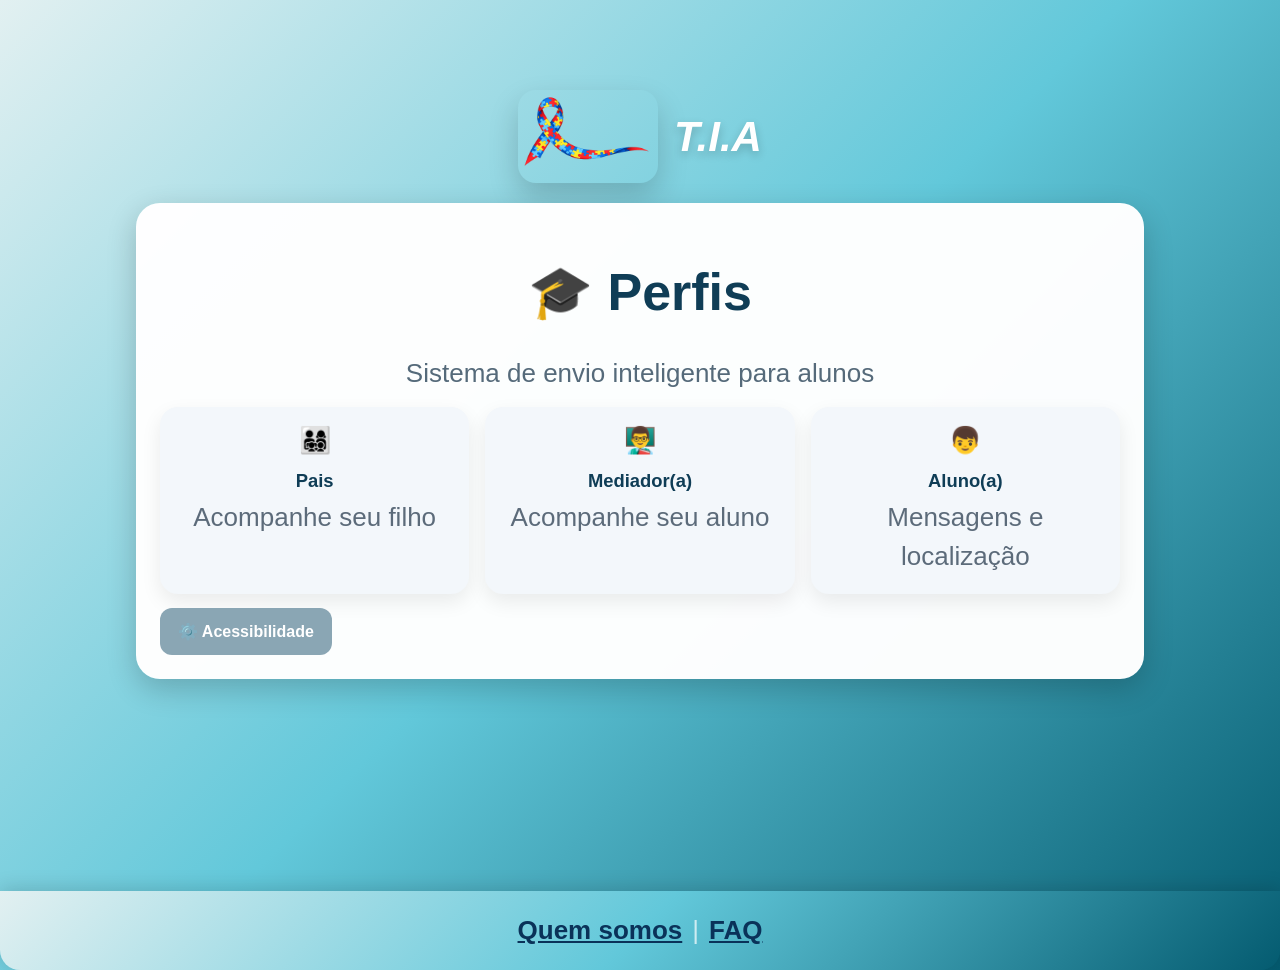
==== commit bf9b2e0d: "Change header title from 'AURA' to 'T.I.A'" ====
--- a/index.html
+++ b/index.html
@@ -15,7 +15,7 @@
     <header>
         <img src="aura.png" alt=""> 
         <h1 class="aura">
-            AURA
+            T.I.A
         </h1>
     </header>
 
@@ -78,27 +78,29 @@
 
 
 <div id="loginPais" class="hidden login-panel">
+  <span class="btn-voltar" onclick="voltar()">←</span>
   <h2 class="page-title">Entrar como Pais</h2>
   <p class="sub">Acesse o painel para acompanhar o dia do seu filho.</p>
 
   <div class="form-group">
-    <input placeholder="Email">
-  </div>
-  <div class="form-group">
-    <input type="password" placeholder="Senha">
+    <input id="emailPaisLogin" placeholder="Email">
+  </div>
+  <div class="form-group">
+    <input id="senhaPaisLogin" type="password" placeholder="Senha">
   </div>
 
   <div class="page-actions vertical-actions">
     <button class="btn-secondary" onclick="painelPais()">Entrar</button>
-    <button class="btn-secondary" onclick="abrirRecuperarSenha('pai')">Esqueci minha senha</button>
-    <button class="btn-secondary" onclick="abrirCadastroPais()">Cadastrar</button>
-    <button class="btn-secondary" onclick="voltar()">Voltar</button>
+    <span class="ems" onclick="abrirRecuperarSenha('pai')">Esqueci minha senha</span>
+    <button class="btn-cad" onclick="abrirCadastroPais()">Cadastrar</button>
+    
   </div>
 </div>
 
 
 
 <div id="loginmediador" class="hidden login-panel">
+  <span class="btn-voltar" onclick="voltar()">←</span>
   <h2 class="page-title">Entrar como Mediador</h2>
   <p class="sub">Acesse o painel do mediador para acompanhar o aluno e a família.</p>
 
@@ -111,15 +113,15 @@
 
   <div class="page-actions vertical-actions">
     <button  class="btn-secondary" onclick="painelmediador()">Entrar</button>
-    <button class="btn-secondary" onclick="abrirRecuperarSenha('mediador')">Esqueci minha senha</button>
-    <button class="btn-secondary" onclick="abrirCadastroMediador()">Cadastrar</button>
-    <button class="btn-secondary" onclick="voltar()">Voltar</button>
+    <span class="ems" onclick="abrirRecuperarSenha('pai')">Esqueci minha senha</span>
+    <button class="btn-cad" onclick="abrirCadastroMediador()">Cadastrar</button>
   </div>
 </div>
 
 
 
 <div id="loginAluno" class="hidden login-panel">
+  <span class="btn-voltar" onclick="voltar()">←</span>
   <h2 class="page-title">Entrar como Aluno</h2>
   <p class="sub">Acesse sua área para ver mensagens e localização.</p>
 
@@ -132,8 +134,7 @@
 
   <div class="page-actions vertical-actions">
     <button class="btn-secondary" onclick="painelAluno()">Entrar</button>
-    <button class="btn-secondary" onclick="abrirRecuperarSenha('aluno')">Esqueci minha senha</button>
-    <button class="btn-secondary" onclick="voltar()">Voltar</button>
+    <span class="ems" onclick="abrirRecuperarSenha('pai')">Esqueci minha senha</span>
   </div>
 </div>
 
@@ -421,59 +422,151 @@
 
 
 <div id="pais" class="hidden">
-  <h2 class="page-title">Painel dos Pais</h2>
-  <p class="sub">Envie vídeos, acompanhe localização e converse com os professores.</p>
-
-  <div class="box">
-    <h3>Localização do Aluno</h3>
-    <div class="map">📍 Lucas está na escola</div>
-  </div>
-
-  <div class="box">
-    <h3>Enviar vídeo para o aluno</h3>
+
+  <h2 class="page-title">👨‍👩‍👧 Painel dos Pais</h2>
+  <p class="sub">
+    Envie vídeos, acompanhe a localização do aluno e converse com os professores.
+  </p>
+<div class="perfil-aluno" style="margin-top:15px;">
+        <img
+          src="https://cdn-icons-png.flaticon.com/512/3048/3048122.png"
+          width="80">
+
+        <div>
+          <h3 id="nomeAlunoPais">Aluno</h3>
+          <p id="infoAlunoPais">Aguardando informações...</p>
+          <p id="statusAlunoPais">Status: --</p>
+        </div>
+      </div>
+
+  <!-- LOCALIZAÇÃO DO ALUNO -->
+  <div class="box">
+
+    <div id="paisPainel">
+
+      <h3>📍 Localização do Aluno</h3>
+
+      <p id="paisStatusLocalizacao">
+        Aguardando compartilhamento do aluno...
+      </p>
+
+      <div id="paisMapaAluno"
+           style="
+             width:100%;
+             height:300px;
+             background:#eee;
+             border-radius:10px;
+             overflow:hidden;
+             display:flex;
+             align-items:center;
+             justify-content:center;
+             color:#888;
+           ">
+        O mapa aparecerá aqui.
+      </div>
+
+      
+    </div>
+
+  </div>
+
+  <!-- ENVIAR VÍDEO -->
+
+  <div class="box">
+
+    <h3>📹 Enviar vídeo para o aluno</h3>
+
     <video id="camera" autoplay muted></video>
+
     <div class="page-actions">
-      <button class="btn-secondary" onclick="iniciarCamera()">Abrir Câmera</button>
-      <button class="btn-secondary" onclick="gravarVideo()">Gravar</button>
-      <button class="btn-secondary" onclick="pararGravacao()">Parar</button>
-    </div>
+      <button class="btn-secondary" onclick="iniciarCamera()">
+        Abrir Câmera
+      </button>
+
+      <button class="btn-secondary" onclick="gravarVideo()">
+        Gravar
+      </button>
+
+      <button class="btn-secondary" onclick="pararGravacao()">
+        Parar
+      </button>
+    </div>
+
     <video id="preview" controls></video>
-  </div>
-  <div class="box">
-    <h3>Chat com Professores</h3>
+
+  </div>
+
+  <!-- CHAT -->
+
+  <div class="box">
+
+    <h3>💬 Chat com Professores</h3>
+
     <div class="chat" id="chatPais">
-      <div class="msg">Professora: Lucas teve um ótimo dia!</div>
-    </div>
+      <div class="msg">
+        Professora: Lucas teve um ótimo dia!
+      </div>
+    </div>
+
     <div class="form-group">
-      <input id="msgPais" placeholder="Digite mensagem">
-    </div>
+      <input id="msgPais" placeholder="Digite uma mensagem">
+    </div>
+
     <div class="page-actions">
-      <button class="btn-secondary" onclick="enviarMsgPais()">Enviar</button>
-    </div>
-  </div>
-  <div class="box">
+      <button class="btn-secondary" onclick="enviarMsgPais()">
+        Enviar
+      </button>
+    </div>
+
+  </div>
+
+  <!-- HISTÓRICO -->
+
+  <div class="box">
+
     <h3>📚 Histórico do Aluno</h3>
-    <p class="sub" style="text-align:left">Eventos enviados pelo mediador:</p>
+
+    <p class="sub" style="text-align:left">
+      Eventos enviados pelo mediador:
+    </p>
+
     <div class="historico" id="historicoPais">
-      <p style="color:#aaa">Nenhum evento recebido ainda.</p>
-    </div>
-  </div>
-  <div class="box">
+      <p style="color:#999;">
+        Nenhum evento recebido ainda.
+      </p>
+    </div>
+
+  </div>
+
+  <!-- PERFIL -->
+
+  <div class="box">
+
     <h3>⚙ Perfil dos Pais</h3>
-    <p>Gerencie suas informações pessoais e preferências da conta.</p>
-  
+
+    <p>
+      Gerencie suas informações pessoais e preferências da conta.
+    </p>
+
     <div class="page-actions">
-      <button class="btn-secondary" onclick="abrirConfiguracoesPais()">
+
+      <button
+        class="btn-secondary"
+        onclick="abrirConfiguracoesPais()">
         ⚙ Abrir Configurações
       </button>
-  
-      <button class="btn-secondary" onclick="logout()">
-         Sair
+
+      <button
+        class="btn-secondary"
+        onclick="logout()">
+        Sair
       </button>
-    </div>
-  </div>
-</div>
-
+
+    </div>
+
+  </div>
+
+</div>
 
 
 
@@ -505,8 +598,12 @@
   </div>
 
   <div class="box">
-    <h3>Onde você está</h3>
-    <div class="map" id="alunoLocation">📍 Escola Municipal</div>
+    <h3>📍 Onde você está</h3>
+    <p id="status" style="font-size: 14px; color: #666; margin-bottom: 10px;">Clique no botão para compartilhar sua localização</p>
+    <div class="map" id="alunoLocation" style="min-height: 250px; display: flex; align-items: center; justify-content: center; background: #f0f0f0; border-radius: 8px; margin-bottom: 10px;">📍 Seu mapa aparecerá aqui</div>
+    <div class="page-actions">
+         <button class="btn-secondary" onclick="obterLocalizacao()">📍 Compartilhar localização</button>
+    </div>
   </div>
 
   <div class="box">
@@ -539,10 +636,23 @@
       <button class="action-btn" onclick="enviarMensagemAluno('😔 Estou triste')">😔 Estou triste</button>
     </div>
   </div>
-
+  <div class="box">
+  
+    <h3>💬 Resposta do Mediador</h3>
+  
+    <div class="chat" id="chatRespostaAluno">
+  
+      <div class="msg">
+        Nenhuma resposta ainda.
+      </div>
+  
+    </div>
+  
+  </div>
   <div class="page-actions">
     <button class="btn-secondary" onclick="logout()">Sair</button>
   </div>
+  
 </div>
 
 
@@ -690,17 +800,19 @@
       <div class="perfil-aluno">
         <img src="https://cdn-icons-png.flaticon.com/512/3048/3048122.png" width="80">
         <div>
-          <h3>Lucas Oliveira</h3>
-          <p>10 anos • Turma 5º A</p>
-          <p>Status: ✅ Na escola</p>
+          <h3 id="nomeAlunoAcompanhado">Carregando...</h3>
+          <p id="infoAlunoAcompanhado">Aguardando cadastro do aluno</p>
+          <p id="statusAlunoAcompanhado">Status: ✅ Na escola</p>
         </div>
       </div>
     </div>
 
     <div class="box">
-      <h3>📍 Localização do Aluno</h3>
-      <div class="map">📌 Escola Municipal Aurora<br><br>🕒 Atualizado há 2 minutos</div>
-    </div>
+    <div id="mediadorPainel">
+    <h3>Localização do Aluno</h3>
+    <p id="mediadorStatusLocalizacao">Aguardando compartilhamento do aluno...</p>
+    <div id="mediadorMapaAluno"></div>
+</div>
 
     <div class="box">
       <h3>💬 Mensagens Rápidas do Aluno</h3>
@@ -714,7 +826,9 @@
       </div>
       <button class="btn-secondary" onclick="responderAluno()">Enviar resposta</button>
     </div>
-
+  
+
+    </div>
     <div class="box">
       <h3>👨‍👩‍👧 Chat com os Pais</h3>
       <div class="chat" id="chatPaisMediador">
@@ -817,7 +931,10 @@
   });
 </script>
 
-<script src="script.js"></script>
+<script src="js/script.js"></script>
+<script src="js/aluno.js"></script>
+<script src="js/pais.js"></script>
+<script src="js/mediador.js"></script>
 
 </body>
 </html>
--- a/style.css
+++ b/style.css
@@ -172,7 +172,9 @@
     flex-direction:column;
     gap:16px;
 }
-
+.login-panel .form-group{
+    margin-bottom: -16px;
+}
 .login-panel .page-title,
 .login-panel .sub{
     text-align:center;
@@ -262,17 +264,49 @@
     flex:1 1 120px;
     padding:12px 14px;
     border-radius:14px;
-    border:1px solid rgba(15,23,42,0.12);
+    border:2px solid rgba(15,23,42,0.12);
     background:#ffffff;
     color:#0f3d56;
     cursor:pointer;
     font-weight:700;
-    transition:transform 0.2s ease, background 0.2s ease, border-color 0.2s ease;
+    font-size:14px;
+    transition:transform 0.2s ease, background 0.2s ease, border-color 0.2s ease, box-shadow 0.2s ease;
 }
 
 .theme-option:hover{
-    transform:translateY(-1px);
+    transform:translateY(-2px);
     background:#e8f6ff;
+    box-shadow: 0 4px 12px rgba(0,0,0,0.1);
+}
+
+.theme-option:active{
+    transform:translateY(0);
+}
+
+.theme-option:disabled {
+    opacity: 0.7;
+    cursor: not-allowed;
+}
+
+/* Estilo para o botão de localização */
+#status {
+    font-size: 14px;
+    color: #666;
+    margin-bottom: 10px;
+    padding: 8px;
+    border-radius: 6px;
+    background: #f9f9f9;
+}
+
+.map {
+    background: #f5f5f5;
+    border-radius: 8px;
+    padding: 16px;
+    display: flex;
+    align-items: center;
+    justify-content: center;
+    min-height: 250px;
+    border: 1px solid #e0e0e0;
 }
 
 
@@ -316,7 +350,31 @@
 .hidden{
     display:none;
 }
-
+.ems{
+    cursor: pointer;
+    margin-top: 4px;
+    align-self: center;
+    display: inline-block;
+    color: #8aa6b4;;
+}
+.btn-voltar {
+    font-size: 20px;
+    font-weight: bold;
+    cursor: pointer;
+    display: inline-block;
+    align-self: flex-start;
+}
+.btn-cad{
+    background: transparent;
+    color: #8aa6b4;
+    border: 1px solid #8aa6b4;
+    border-radius: 12px;
+    margin-top: 28px;
+}
+.btn-cad:hover {
+    background: #8aa6b4;
+    color: white;
+}
 body.theme-light{
     background:linear-gradient(135deg,#e2f0f1,rgb(98, 200, 218),#045b70);
     color:#0f3d56;
@@ -639,7 +697,46 @@
     float:right;
     opacity:0.7;
 }
-
+.historico label {
+    display: flex;
+    align-items: center;
+    gap: 10px;
+    padding: 14px;
+    border-radius: 14px;
+    background: #f7f9fc;
+    margin-bottom: 10px;
+    cursor: pointer;
+    font-size: 0.95rem;
+    color: #1c2e46;
+}
+
+.historico label:has(.evento-check[value*="sucesso"]) {
+    border-left: 5px solid #2ecc71;
+}
+
+.historico label:has(.evento-check[value*="alerta"]) {
+    border-left: 5px solid #f39c12;
+}
+
+.historico label:has(.evento-check[value*="urgente"]) {
+    border-left: 5px solid #e74c3c;
+}
+
+.historico label input[type="checkbox"] {
+    width: 18px;
+    height: 18px;
+    accent-color: #045b70;
+    cursor: pointer;
+    flex-shrink: 0;
+    margin: 0;
+    padding: 0;
+}
+
+.historico label span {
+    margin-left: auto;
+    opacity: 0.7;
+    font-size: 0.85rem;
+}
 /* Media Queries para Celular */
 @media (max-width: 768px) {
     body {
